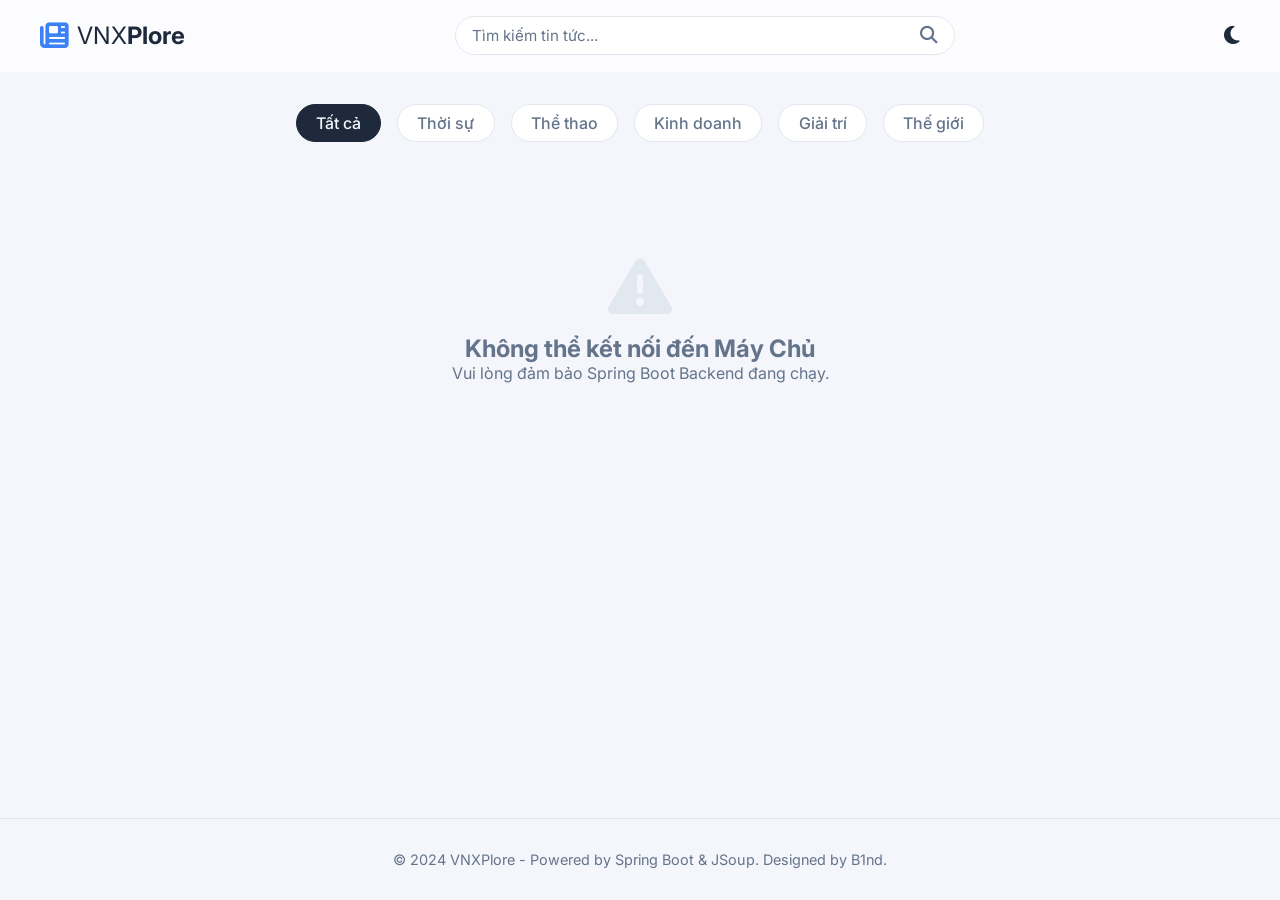
==== src/main/resources/static/index.html @ cfc9421e "oke" ====
<!DOCTYPE html>
<html lang="vi">
<head>
    <meta charset="UTF-8">
    <meta name="viewport" content="width=device-width, initial-scale=1.0">
    <title>VNExpress Explorer | Cổng Tin Tức Hiện Đại</title>
    <!-- Google Fonts -->
    <link href="https://fonts.googleapis.com/css2?family=Inter:wght@300;400;600;700&display=swap" rel="stylesheet">
    <!-- FontAwesome for Icons -->
    <link rel="stylesheet" href="https://cdnjs.cloudflare.com/ajax/libs/font-awesome/6.4.0/css/all.min.css">
    <!-- Custom CSS -->
    <link rel="stylesheet" href="style.css">
</head>
<body>

    <!-- Header Section -->
    <header class="glass-header">
        <div class="header-container">
            <div class="logo">
                <i class="fa-solid fa-newspaper logo-icon"></i>
                <span>VNX<strong>Plore</strong></span>
            </div>
            
            <div class="search-bar">
                <input type="text" id="searchInput" placeholder="Tìm kiếm tin tức...">
                <button id="searchBtn"><i class="fa-solid fa-magnifying-glass"></i></button>
            </div>
            
            <div class="actions">
                <button id="themeToggle" class="icon-btn" title="Chuyển chế độ giao diện">
                    <i class="fa-solid fa-moon"></i>
                </button>
            </div>
        </div>
    </header>

    <!-- Categories Filter -->
    <nav class="categories-nav">
        <ul id="categoryList">
            <li class="active" data-cat="all">Tất cả</li>
            <li data-cat="thoi-su">Thời sự</li>
            <li data-cat="the-thao">Thể thao</li>
            <li data-cat="kinh-doanh">Kinh doanh</li>
            <li data-cat="giai-tri">Giải trí</li>
            <li data-cat="the-gioi">Thế giới</li>
        </ul>
    </nav>

    <!-- Main Content Grid -->
    <main class="content-wrapper">
        <div class="loading-spinner" id="loadingSpinner">
            <div class="spinner"></div>
            <p>Đang tải tin tức mới nhất...</p>
        </div>
        
        <div class="articles-grid" id="articlesGrid">
            <!-- Bài viết sẽ được render vào đây bằng JS -->
        </div>
    </main>

    <!-- Footer -->
    <footer>
        <p>&copy; 2024 VNXPlore - Powered by Spring Boot & JSoup. Designed by B1nd.</p>
    </footer>

    <!-- Toast Notification cho hệ thống Crawl -->
    <div id="toast" class="toast"></div>

    <!-- Script -->
    <script src="script.js"></script>
</body>
</html>
---- src/main/resources/static/style.css ----
/* Base Styles & Variables */
:root {
    --bg-color: #f4f6fc;
    --text-primary: #1e293b;
    --text-secondary: #64748b;
    --card-bg: #ffffff;
    --accent-color: #3b82f6;    /* Blue for buttons/highlights */
    --hover-bg: #e2e8f0;
    --border-color: #e2e8f0;
    --font-family: 'Inter', sans-serif;
    --glass-bg: rgba(255, 255, 255, 0.7);
    --glass-border: rgba(255, 255, 255, 0.4);
    --box-shadow: 0 4px 6px -1px rgba(0, 0, 0, 0.05), 0 2px 4px -2px rgba(0, 0, 0, 0.05);
}

body.dark-mode {
    --bg-color: #0f172a;
    --text-primary: #f8fafc;
    --text-secondary: #94a3b8;
    --card-bg: #1e293b;
    --hover-bg: #334155;
    --border-color: #334155;
    --glass-bg: rgba(30, 41, 59, 0.8);
    --glass-border: rgba(255, 255, 255, 0.1);
    --box-shadow: 0 10px 15px -3px rgba(0,0,0,0.5);
}

* {
    margin: 0;
    padding: 0;
    box-sizing: border-box;
}

body {
    font-family: var(--font-family);
    background-color: var(--bg-color);
    color: var(--text-primary);
    transition: background-color 0.3s ease, color 0.3s ease;
    min-height: 100vh;
    display: flex;
    flex-direction: column;
}

/* Glassmorphism Header */
.glass-header {
    position: sticky;
    top: 0;
    z-index: 100;
    background: var(--glass-bg);
    backdrop-filter: blur(12px);
    -webkit-backdrop-filter: blur(12px);
    border-bottom: 1px solid var(--glass-border);
    padding: 1rem 2rem;
    display: flex;
    justify-content: center;
}

.header-container {
    max-width: 1200px;
    width: 100%;
    display: flex;
    justify-content: space-between;
    align-items: center;
}

.logo {
    display: flex;
    align-items: center;
    gap: 0.5rem;
    font-size: 1.5rem;
    color: var(--accent-color);
}
.logo-icon {
    font-size: 1.8rem;
}
.logo span {
    color: var(--text-primary);
}

.search-bar {
    display: flex;
    align-items: center;
    background-color: var(--card-bg);
    border: 1px solid var(--border-color);
    border-radius: 50px;
    padding: 0.5rem 1rem;
    width: 100%;
    max-width: 500px;
    transition: box-shadow 0.3s ease;
}
.search-bar:focus-within {
    box-shadow: 0 0 0 2px var(--accent-color);
}
.search-bar input {
    border: none;
    background: transparent;
    color: var(--text-primary);
    outline: none;
    flex-grow: 1;
    font-size: 0.95rem;
    font-family: inherit;
}
.search-bar input::placeholder {
    color: var(--text-secondary);
}
.search-bar button {
    background: transparent;
    border: none;
    color: var(--text-secondary);
    cursor: pointer;
    font-size: 1.1rem;
    transition: color 0.3s;
}
.search-bar button:hover {
    color: var(--accent-color);
}

.actions {
    display: flex;
    gap: 1rem;
    align-items: center;
}

.icon-btn {
    background: transparent;
    border: none;
    color: var(--text-primary);
    font-size: 1.3rem;
    cursor: pointer;
    transition: transform 0.2s;
}
.icon-btn:hover {
    transform: scale(1.1) rotate(10deg);
}

.primary-btn {
    background: linear-gradient(135deg, var(--accent-color), #2563eb);
    color: white;
    border: none;
    padding: 0.6rem 1.2rem;
    border-radius: 8px;
    font-weight: 600;
    cursor: pointer;
    display: flex;
    align-items: center;
    gap: 0.5rem;
    box-shadow: 0 4px 6px -1px rgba(59, 130, 246, 0.3);
    transition: transform 0.2s, box-shadow 0.2s;
    font-family: inherit;
}
.primary-btn:hover {
    transform: translateY(-2px);
    box-shadow: 0 10px 15px -3px rgba(59, 130, 246, 0.4);
}
.primary-btn:active {
    transform: translateY(0);
}

/* Categories Nav */
.categories-nav {
    max-width: 1200px;
    margin: 2rem auto 0;
    width: 100%;
    display: flex;
    justify-content: center;
}
.categories-nav ul {
    list-style: none;
    display: flex;
    gap: 1rem;
    flex-wrap: wrap;
    justify-content: center;
}
.categories-nav li {
    padding: 0.5rem 1.2rem;
    background-color: var(--card-bg);
    border: 1px solid var(--border-color);
    border-radius: 30px;
    cursor: pointer;
    font-weight: 500;
    color: var(--text-secondary);
    transition: all 0.3s ease;
}
.categories-nav li:hover {
    background-color: var(--hover-bg);
    color: var(--text-primary);
}
.categories-nav li.active {
    background-color: var(--text-primary);
    color: var(--bg-color);
    border-color: var(--text-primary);
}

/* Main content */
.content-wrapper {
    flex-grow: 1;
    max-width: 1200px;
    margin: 2rem auto;
    width: 100%;
    padding: 0 1rem;
}

/* Grid Layout for Articles */
.articles-grid {
    display: grid;
    grid-template-columns: repeat(auto-fill, minmax(320px, 1fr));
    gap: 1.5rem;
}

/* Individual Article Card */
.article-card {
    background: var(--card-bg);
    border-radius: 16px;
    overflow: hidden;
    display: flex;
    flex-direction: column;
    box-shadow: var(--box-shadow);
    border: 1px solid var(--border-color);
    transition: transform 0.3s ease, box-shadow 0.3s ease;
    cursor: pointer;
    position: relative;
    top: 0;
}
.article-card:hover {
    transform: translateY(-8px);
    box-shadow: 0 20px 25px -5px rgba(0, 0, 0, 0.1), 0 10px 10px -5px rgba(0, 0, 0, 0.04);
}

/* Card Image Placeholder (Using gradients for modern look) */
.article-image {
    height: 180px;
    background: linear-gradient(45deg, var(--accent-color), #60a5fa);
    display: flex;
    justify-content: center;
    align-items: center;
    color: white;
    font-size: 3rem;
    opacity: 0.9;
}
/* Randomizing gradients */
.bg-gradient-1 { background: linear-gradient(135deg, #f43f5e, #fb923c); }
.bg-gradient-2 { background: linear-gradient(135deg, #10b981, #3b82f6); }
.bg-gradient-3 { background: linear-gradient(135deg, #8b5cf6, #ec4899); }
.bg-gradient-4 { background: linear-gradient(135deg, #f59e0b, #ef4444); }

.article-content {
    padding: 1.5rem;
    display: flex;
    flex-direction: column;
    flex-grow: 1;
}

.article-category {
    font-size: 0.8rem;
    text-transform: uppercase;
    letter-spacing: 1px;
    font-weight: 700;
    color: var(--accent-color);
    margin-bottom: 0.5rem;
}

.article-title {
    font-size: 1.25rem;
    font-weight: 700;
    line-height: 1.4;
    margin-bottom: 1rem;
    color: var(--text-primary);
    /* clamp text to 2 lines */
    display: -webkit-box;
    -webkit-line-clamp: 2;
    -webkit-box-orient: vertical;
    overflow: hidden;
}

.article-desc {
    color: var(--text-secondary);
    font-size: 0.95rem;
    line-height: 1.6;
    margin-bottom: 1.5rem;
    flex-grow: 1;
    /* clamp text to 3 lines */
    display: -webkit-box;
    -webkit-line-clamp: 3;
    -webkit-box-orient: vertical;
    overflow: hidden;
}

.article-footer {
    display: flex;
    justify-content: space-between;
    align-items: center;
    border-top: 1px solid var(--border-color);
    padding-top: 1rem;
    color: var(--text-secondary);
    font-size: 0.85rem;
}
.read-more {
    color: var(--accent-color);
    text-decoration: none;
    font-weight: 600;
    display: flex;
    align-items: center;
    gap: 0.3rem;
    transition: gap 0.2s;
}
.article-card:hover .read-more {
    gap: 0.6rem;
}

/* Spinner */
.loading-spinner {
    text-align: center;
    padding: 4rem 0;
    color: var(--text-secondary);
}
.spinner {
    width: 40px;
    height: 40px;
    border: 4px solid var(--border-color);
    border-top: 4px solid var(--accent-color);
    border-radius: 50%;
    margin: 0 auto 1rem;
    animation: spin 1s linear infinite;
}
@keyframes spin { 0% { transform: rotate(0deg); } 100% { transform: rotate(360deg); } }

/* Toast */
.toast {
    position: fixed;
    bottom: 30px;
    right: 30px;
    background: #10b981;
    color: white;
    padding: 1rem 1.5rem;
    border-radius: 8px;
    box-shadow: 0 10px 15px -3px rgba(0,0,0,0.1);
    transform: translateY(100px);
    opacity: 0;
    transition: all 0.3s cubic-bezier(0.68, -0.55, 0.265, 1.55);
    z-index: 1000;
    font-weight: 500;
}
.toast.show {
    transform: translateY(0);
    opacity: 1;
}

.empty-state {
    text-align: center;
    grid-column: 1 / -1;
    padding: 5rem 0;
    color: var(--text-secondary);
}
.empty-state i {
    font-size: 4rem;
    margin-bottom: 1rem;
    color: var(--border-color);
}

footer {
    text-align: center;
    padding: 2rem;
    color: var(--text-secondary);
    border-top: 1px solid var(--border-color);
    font-size: 0.9rem;
}

@media (max-width: 768px) {
    .header-container { flex-direction: column; gap: 1rem; }
    .search-bar { max-width: 100%; }
}
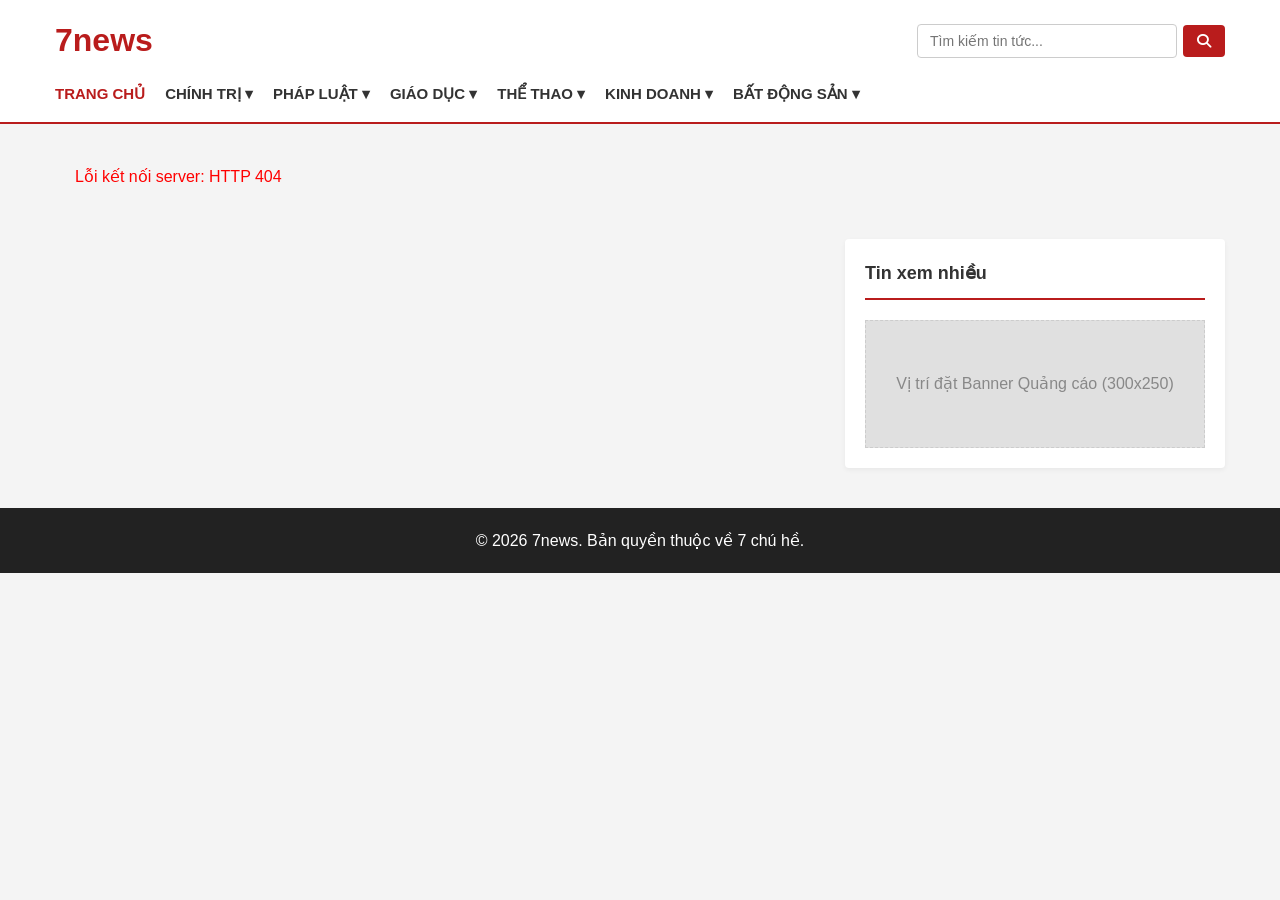
==== commit 18d51692: "add" ====
--- a/src/main/resources/static/index.html
+++ b/src/main/resources/static/index.html
@@ -1,72 +1,119 @@
-<!DOCTYPE html>
+<!doctype html>
 <html lang="vi">
-<head>
-    <meta charset="UTF-8">
-    <meta name="viewport" content="width=device-width, initial-scale=1.0">
-    <title>VNExpress Explorer | Cổng Tin Tức Hiện Đại</title>
-    <!-- Google Fonts -->
-    <link href="https://fonts.googleapis.com/css2?family=Inter:wght@300;400;600;700&display=swap" rel="stylesheet">
-    <!-- FontAwesome for Icons -->
-    <link rel="stylesheet" href="https://cdnjs.cloudflare.com/ajax/libs/font-awesome/6.4.0/css/all.min.css">
-    <!-- Custom CSS -->
-    <link rel="stylesheet" href="style.css">
-</head>
-<body>
+  <head>
+    <meta charset="UTF-8" />
+    <meta name="viewport" content="width=device-width, initial-scale=1.0" />
+    <title>7news - Trang tin tức cập nhật</title>
+    <meta name="description" content="7news - Cập nhật tin tức mới nhất về chính trị, pháp luật, giáo dục, thể thao, kinh doanh, bất động sản Việt Nam." />
+    <link rel="stylesheet" href="main.css" />
+    <link rel="stylesheet" href="https://cdnjs.cloudflare.com/ajax/libs/font-awesome/6.5.1/css/all.min.css"/>
+  </head>
+  <body>
+    <header>
+      <div class="container">
+        <div class="header-top">
+          <a href="index.html" class="logo">7news</a>
+          <div class="search-bar">
+            <input type="text" id="searchInput" placeholder="Tìm kiếm tin tức..." />
+            <button id="searchBtn"><i class="fa fa-search"></i></button>
+          </div>
+        </div>
+        <nav>
+          <ul id="menuList">
 
-    <!-- Header Section -->
-    <header class="glass-header">
-        <div class="header-container">
-            <div class="logo">
-                <i class="fa-solid fa-newspaper logo-icon"></i>
-                <span>VNX<strong>Plore</strong></span>
-            </div>
-            
-            <div class="search-bar">
-                <input type="text" id="searchInput" placeholder="Tìm kiếm tin tức...">
-                <button id="searchBtn"><i class="fa-solid fa-magnifying-glass"></i></button>
-            </div>
-            
-            <div class="actions">
-                <button id="themeToggle" class="icon-btn" title="Chuyển chế độ giao diện">
-                    <i class="fa-solid fa-moon"></i>
-                </button>
-            </div>
-        </div>
+            <li><a href="#" class="cat-link active" data-cat="all" data-sub="">Trang chủ</a></li>
+
+            <li class="dropdown">
+              <a href="#" class="cat-link" data-cat="chinh-tri" data-sub="">Chính trị ▾</a>
+              <ul class="submenu">
+                <li><a href="#" class="cat-link" data-cat="chinh-tri" data-sub="tin-tuc">Tin tức</a></li>
+                <li><a href="#" class="cat-link" data-cat="chinh-tri" data-sub="trong-nuoc">Trong nước</a></li>
+                <li><a href="#" class="cat-link" data-cat="chinh-tri" data-sub="quoc-te">Quốc tế</a></li>
+                <li><a href="#" class="cat-link" data-cat="chinh-tri" data-sub="luat-chinh-sach">Luật &amp; Chính sách</a></li>
+              </ul>
+            </li>
+
+            <li class="dropdown">
+              <a href="#" class="cat-link" data-cat="phap-luat" data-sub="">Pháp luật ▾</a>
+              <ul class="submenu">
+                <li><a href="#" class="cat-link" data-cat="phap-luat" data-sub="tin-tuc">Tin tức</a></li>
+                <li><a href="#" class="cat-link" data-cat="phap-luat" data-sub="dan-su">Dân sự</a></li>
+                <li><a href="#" class="cat-link" data-cat="phap-luat" data-sub="hinh-su">Hình sự</a></li>
+                <li><a href="#" class="cat-link" data-cat="phap-luat" data-sub="hanh-chinh">Hành chính</a></li>
+              </ul>
+            </li>
+
+            <li class="dropdown">
+              <a href="#" class="cat-link" data-cat="giao-duc" data-sub="">Giáo dục ▾</a>
+              <ul class="submenu">
+                <li><a href="#" class="cat-link" data-cat="giao-duc" data-sub="tin-tuc">Tin tức</a></li>
+                <li><a href="#" class="cat-link" data-cat="giao-duc" data-sub="tuyen-sinh">Tuyển sinh</a></li>
+                <li><a href="#" class="cat-link" data-cat="giao-duc" data-sub="du-hoc">Du học</a></li>
+              </ul>
+            </li>
+
+            <li class="dropdown">
+              <a href="#" class="cat-link" data-cat="the-thao" data-sub="">Thể thao ▾</a>
+              <ul class="submenu">
+                <li><a href="#" class="cat-link" data-cat="the-thao" data-sub="bong-da">Bóng đá</a></li>
+                <li><a href="#" class="cat-link" data-cat="the-thao" data-sub="marathon">Marathon</a></li>
+              </ul>
+            </li>
+
+            <li class="dropdown">
+              <a href="#" class="cat-link" data-cat="kinh-doanh" data-sub="">Kinh doanh ▾</a>
+              <ul class="submenu">
+                <li><a href="#" class="cat-link" data-cat="kinh-doanh" data-sub="chung-khoan">Chứng khoán</a></li>
+                <li><a href="#" class="cat-link" data-cat="kinh-doanh" data-sub="ebank">Ebank</a></li>
+                <li><a href="#" class="cat-link" data-cat="kinh-doanh" data-sub="vi-mo">Vĩ mô</a></li>
+              </ul>
+            </li>
+
+            <li class="dropdown">
+              <a href="#" class="cat-link" data-cat="bat-dong-san" data-sub="">Bất động sản ▾</a>
+              <ul class="submenu">
+                <li><a href="#" class="cat-link" data-cat="bat-dong-san" data-sub="chinh-sach">Chính sách</a></li>
+                <li><a href="#" class="cat-link" data-cat="bat-dong-san" data-sub="thi-truong">Thị trường</a></li>
+              </ul>
+            </li>
+
+          </ul>
+        </nav>
+      </div>
     </header>
 
-    <!-- Categories Filter -->
-    <nav class="categories-nav">
-        <ul id="categoryList">
-            <li class="active" data-cat="all">Tất cả</li>
-            <li data-cat="thoi-su">Thời sự</li>
-            <li data-cat="the-thao">Thể thao</li>
-            <li data-cat="kinh-doanh">Kinh doanh</li>
-            <li data-cat="giai-tri">Giải trí</li>
-            <li data-cat="the-gioi">Thế giới</li>
-        </ul>
-    </nav>
+    <div class="container" id="loadingSpinner" style="display:none; text-align:center; padding: 50px;">
+       <i class="fa fa-spinner fa-spin fa-3x" style="color: #b91c1c;"></i>
+       <p>Đang tải dữ liệu...</p>
+    </div>
 
-    <!-- Main Content Grid -->
-    <main class="content-wrapper">
-        <div class="loading-spinner" id="loadingSpinner">
-            <div class="spinner"></div>
-            <p>Đang tải tin tức mới nhất...</p>
-        </div>
-        
-        <div class="articles-grid" id="articlesGrid">
-            <!-- Bài viết sẽ được render vào đây bằng JS -->
-        </div>
-    </main>
+    <div class="container" id="mainContent">
+      <section class="hero-section" id="heroSection">
+        <!-- Render from JS -->
+      </section>
 
-    <!-- Footer -->
+      <div class="content-wrapper">
+        <main class="latest-news" id="latestNews">
+          <!-- Render from JS -->
+        </main>
+
+        <aside class="sidebar">
+          <h2>Tin xem nhiều</h2>
+          <ul class="trending-list" id="trendingList">
+             <!-- Render from JS -->
+          </ul>
+
+          <div class="ad-banner">
+            <p>Vị trí đặt Banner Quảng cáo (300x250)</p>
+          </div>
+        </aside>
+      </div>
+    </div>
+
     <footer>
-        <p>&copy; 2024 VNXPlore - Powered by Spring Boot & JSoup. Designed by B1nd.</p>
+      <p>&copy; 2026 7news. Bản quyền thuộc về 7 chú hề.</p>
     </footer>
 
-    <!-- Toast Notification cho hệ thống Crawl -->
-    <div id="toast" class="toast"></div>
-
-    <!-- Script -->
     <script src="script.js"></script>
-</body>
+  </body>
 </html>
--- a/src/main/resources/static/main.css
+++ b/src/main/resources/static/main.css
@@ -0,0 +1,336 @@
+/* CSS Cơ bản - Reset margin và padding */
+* {
+  margin: 0;
+  padding: 0;
+  box-sizing: border-box;
+  font-family: "Segoe UI", Tahoma, Geneva, Verdana, sans-serif;
+}
+
+body {
+  background-color: #f4f4f4;
+  color: #333;
+  line-height: 1.6;
+}
+
+/* Container căn giữa nội dung */
+.container {
+  max-width: 1200px;
+  margin: 0 auto;
+  padding: 0 15px;
+}
+
+/* --- HEADER & MENU --- */
+header {
+  background-color: #fff;
+  border-bottom: 2px solid #b91c1c;
+  padding: 15px 0;
+}
+
+.header-top {
+  display: flex;
+  justify-content: space-between;
+  align-items: center;
+  margin-bottom: 15px;
+}
+
+.logo {
+  font-size: 32px;
+  font-weight: bold;
+  color: #b91c1c;
+  text-decoration: none;
+}
+
+.search-bar {
+  display: flex;
+  align-items: center;
+  gap: 6px;
+}
+
+.search-bar input {
+  padding: 8px 12px;
+  border: 1px solid #ccc;
+  border-radius: 4px;
+  width: 260px;
+  font-size: 14px;
+}
+
+.search-bar button {
+  padding: 8px 14px;
+  background: #b91c1c;
+  color: white;
+  border: none;
+  border-radius: 4px;
+  cursor: pointer;
+  font-size: 14px;
+}
+
+.search-bar button:hover {
+  background: #991b1b;
+}
+
+/* Link bài báo */
+.article-title-link {
+  text-decoration: none;
+  color: inherit;
+}
+
+.article-title-link:hover {
+  color: #b91c1c;
+}
+
+/* Badge category nhỏ */
+.news-meta {
+  display: inline-block;
+  font-size: 12px;
+  color: #b91c1c;
+  border: 1px solid #b91c1c;
+  border-radius: 3px;
+  padding: 1px 6px;
+  margin-top: 6px;
+}
+
+/* Tiêu đề section tin mới */
+.latest-news h2 {
+  font-size: 20px;
+  border-bottom: 2px solid #b91c1c;
+  padding-bottom: 8px;
+  margin-bottom: 20px;
+}
+
+nav ul {
+  list-style: none;
+  display: flex;
+  gap: 20px;
+}
+
+nav a {
+  text-decoration: none;
+  color: #333;
+  font-weight: 600;
+  font-size: 15px;
+  text-transform: uppercase;
+}
+
+nav a:hover,
+nav a.active {
+  color: #b91c1c;
+}
+
+/* --- KHU VỰC TIN NỔI BẬT (HERO SECTION) --- */
+.hero-section {
+  display: grid;
+  grid-template-columns: 2fr 1fr;
+  gap: 20px;
+  margin-top: 20px;
+}
+
+.main-news img,
+.sub-news img {
+  width: 100%;
+  height: auto;
+  border-radius: 4px;
+  object-fit: cover;
+}
+
+.main-news h1 {
+  font-size: 24px;
+  margin: 10px 0;
+}
+
+.sub-news-item {
+  margin-bottom: 15px;
+}
+
+.sub-news-item h3 {
+  font-size: 16px;
+  margin-top: 5px;
+}
+
+/* --- KHU VỰC NỘI DUNG CHÍNH (TIN TỨC + SIDEBAR) --- */
+.content-wrapper {
+  display: grid;
+  grid-template-columns: 2fr 1fr;
+  gap: 30px;
+  margin-top: 30px;
+  margin-bottom: 40px;
+}
+
+/* Danh sách tin mới */
+.news-list-item {
+  display: flex;
+  gap: 15px;
+  margin-bottom: 20px;
+  padding-bottom: 20px;
+  border-bottom: 1px solid #ddd;
+}
+
+.news-list-item img {
+  width: 200px;
+  height: 120px;
+  object-fit: cover;
+  border-radius: 4px;
+}
+
+.news-list-item h3 {
+  font-size: 18px;
+  margin-bottom: 10px;
+}
+
+.news-list-item p {
+  font-size: 14px;
+  color: #666;
+}
+
+/* Sidebar - Cột bên phải */
+.sidebar {
+  background-color: #fff;
+  padding: 20px;
+  border-radius: 4px;
+  box-shadow: 0 2px 5px rgba(0, 0, 0, 0.05);
+}
+
+.sidebar h2 {
+  font-size: 18px;
+  border-bottom: 2px solid #b91c1c;
+  padding-bottom: 10px;
+  margin-bottom: 15px;
+}
+
+.trending-list li {
+  margin-bottom: 15px;
+  font-size: 15px;
+  font-weight: 500;
+}
+
+.ad-banner {
+  background-color: #e0e0e0;
+  text-align: center;
+  padding: 50px 0;
+  margin-top: 20px;
+  color: #888;
+  border: 1px dashed #ccc;
+}
+
+/* --- FOOTER --- */
+footer {
+  background-color: #222;
+  color: #fff;
+  text-align: center;
+  padding: 20px 0;
+  margin-top: 40px;
+}
+
+/* --- ĐÁP ỨNG THIẾT BỊ DI ĐỘNG (RESPONSIVE) --- */
+@media (max-width: 768px) {
+  .hero-section,
+  .content-wrapper {
+    grid-template-columns: 1fr;
+  }
+  nav ul {
+    flex-wrap: wrap;
+  }
+  .news-list-item {
+    flex-direction: column;
+  }
+  .news-list-item img {
+    width: 100%;
+    height: auto;
+  }
+}
+/* --- CODE THÊM CHO MENU XỔ XUỐNG (DROPDOWN) --- */
+nav ul li.dropdown {
+  position: relative; /* Đặt làm điểm mốc cho menu con */
+}
+
+/* Ẩn menu con ở trạng thái bình thường */
+nav ul .submenu {
+  display: none;
+  position: absolute;
+  top: 100%;
+  left: 0;
+  background-color: #fff;
+  min-width: 160px;
+  box-shadow: 0 4px 6px rgba(0, 0, 0, 0.1);
+  z-index: 1000;
+  border-top: 2px solid #b91c1c;
+  flex-direction: column; /* Xếp dọc các mục */
+  gap: 0;
+  padding: 5px 0;
+}
+
+nav ul .submenu li {
+  width: 100%;
+}
+
+/* Định dạng chữ cho menu con */
+nav ul .submenu a {
+  display: block;
+  padding: 10px 15px;
+  font-size: 14px;
+  text-transform: none; /* Không bắt buộc viết hoa toàn bộ */
+  font-weight: normal;
+}
+
+nav ul .submenu a:hover {
+  background-color: #f4f4f4; /* Đổi màu nền xám nhạt khi di chuột */
+}
+
+/* HIỂN THỊ MENU CON KHI DI CHUỘT VÀO THẺ CHA */
+nav ul li.dropdown:hover .submenu {
+  display: flex;
+}
+/* --- CODE THÊM CHO TRANG CHI TIẾT BÀI BÁO (CHITIET.HTML) --- */
+.breadcrumb {
+  font-size: 14px;
+  margin-bottom: 15px;
+  color: #666;
+}
+
+.breadcrumb a {
+  color: #b91c1c;
+  text-decoration: none;
+}
+
+.article-detail h1 {
+  font-size: 32px;
+  margin-bottom: 15px;
+  line-height: 1.3;
+}
+
+.article-info {
+  font-size: 14px;
+  color: #888;
+  margin-bottom: 20px;
+  border-bottom: 1px solid #ddd;
+  padding-bottom: 10px;
+}
+
+.article-sapo {
+  font-weight: bold;
+  font-size: 18px;
+  margin-bottom: 20px;
+  line-height: 1.6;
+}
+
+.article-content p {
+  font-size: 18px;
+  margin-bottom: 15px;
+  line-height: 1.7;
+  text-align: justify;
+}
+
+.article-content img {
+  width: 100%;
+  height: auto;
+  border-radius: 4px;
+  margin: 20px 0;
+}
+
+.article-author {
+  text-align: right;
+  font-weight: bold;
+  font-size: 16px;
+  margin-top: 30px;
+  padding-top: 20px;
+  border-top: 1px dashed #ccc;
+}
